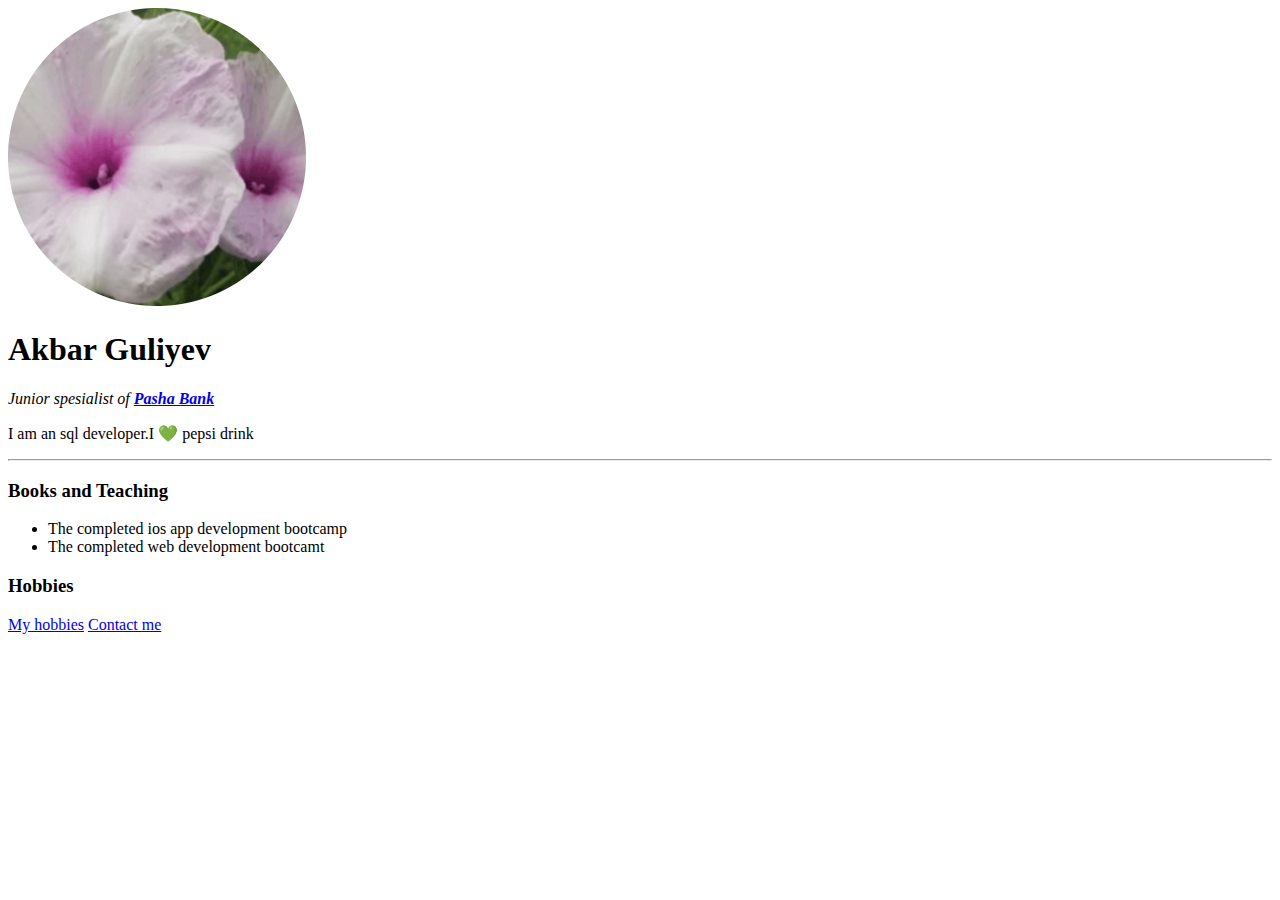
==== index.html @ 2c3b4d9d "add initial CV website files" ====
<!DOCTYPE html>
<html lang="en" dir="ltr">
  <head>
    <meta charset="utf-8">
    <title>💚Akbar's Personal Site</title>
  </head>
  <body>
    <img src="images/crop-circle.png" alt="Akbar profile photo">
    <h1>Akbar Guliyev</h1>
    <p><em>Junior spesialist of <strong><a href="https://www.pashabank.az/lang,az/">Pasha Bank</a></strong></em></p>
    <p>I am an sql developer.I 💚 pepsi drink</p>
    <hr>
    <h3>Books and Teaching</h3>
    <ul>
      <li>The completed ios app development bootcamp</li>
      <li>The completed web development bootcamt</li>
    </ul>
    <h3>Hobbies</h3>
    <a href="myhobbies.html">My hobbies</a>
    <a href="contact.html">Contact me</a>

  </body>
</html>
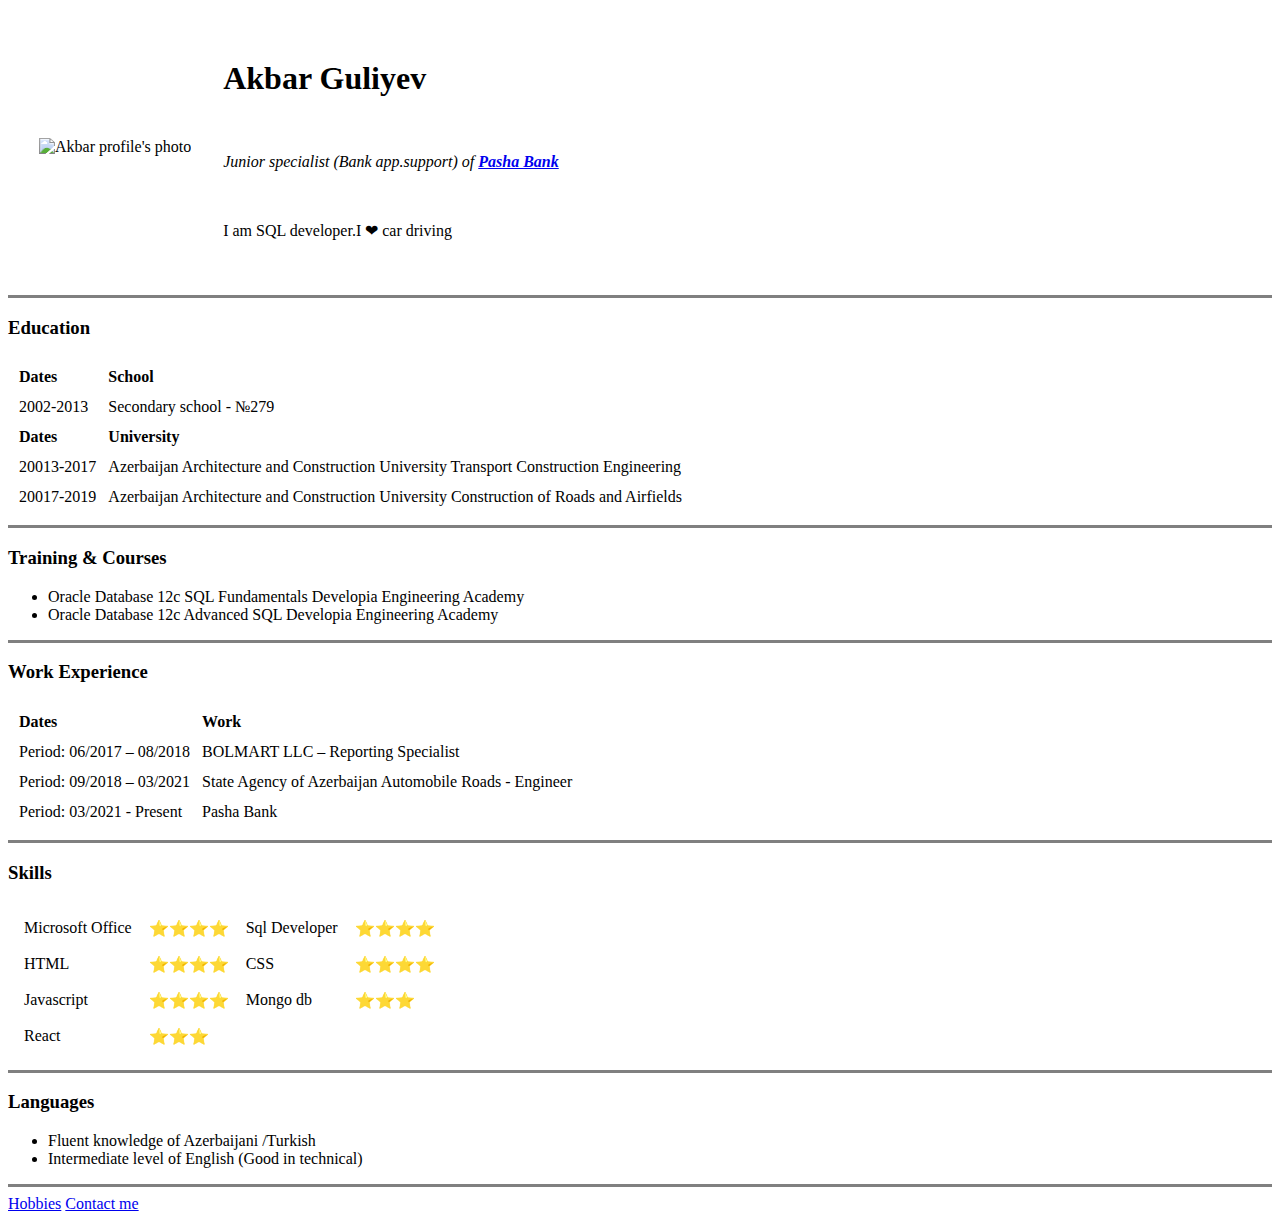
==== commit 1f987d70: "Update index.html" ====
--- a/index.html
+++ b/index.html
@@ -2,22 +2,106 @@
 <html lang="en" dir="ltr">
   <head>
     <meta charset="utf-8">
-    <title>💚Akbar's Personal Site</title>
+    <title>Akbar's personal site</title>
   </head>
   <body>
-    <img src="images/crop-circle.png" alt="Akbar profile photo">
-    <h1>Akbar Guliyev</h1>
-    <p><em>Junior spesialist of <strong><a href="https://www.pashabank.az/lang,az/">Pasha Bank</a></strong></em></p>
-    <p>I am an sql developer.I 💚 pepsi drink</p>
-    <hr>
-    <h3>Books and Teaching</h3>
+    <table cellspacing="30">
+      <tr >
+        <td><img src="images/akbar.png" alt="Akbar profile's photo"></td>
+        <td cellspacing><h1>Akbar Guliyev</h1><br>
+          <p><em>Junior specialist (Bank app.support) of <strong><a href="https://www.pashabank.az/lang,az/">Pasha Bank</a></strong></em></p><br>
+          <p>I am SQL developer.I ❤ car driving</p>
+        </td>
+      </tr>
+    </table>
+    <hr size="3" noshade>
+      <h3>Education</h3>
+      <table cellspacing="10">
+          <tbody>
+          <tr>
+            <td><strong>Dates</strong></td>
+            <td><strong>School</strong></td>
+          </tr>
+          </tbody>
+          <td>2002-2013</td>
+          <td>Secondary school - №279</td>
+        <tbody>
+          <td><strong>Dates</strong></td>
+          <td><strong>University</strong></td>
+        </tbody>
+        <tr>
+          <td>20013-2017</td>
+          <td>Azerbaijan Architecture and Construction University Transport Construction Engineering </td>
+        </tr>
+        <tr>
+          <td>20017-2019</td>
+          <td>Azerbaijan Architecture and Construction University Construction of Roads and Airfields </td>
+        </tr>
+      </table>
+    <hr size="3" noshade>
+    <h3>Training & Courses</h3>
     <ul>
-      <li>The completed ios app development bootcamp</li>
-      <li>The completed web development bootcamt</li>
+      <li>Oracle Database 12c SQL Fundamentals
+          Developia Engineering Academy</li>
+      <li>Oracle Database 12c Advanced SQL
+          Developia Engineering Academy</li>
     </ul>
-    <h3>Hobbies</h3>
-    <a href="myhobbies.html">My hobbies</a>
+    <hr size="3" noshade>
+    <h3>Work Experience</h3>
+    <table cellspacing=10">
+      <tbody>
+        <tr>
+          <td><strong>Dates</strong></td>
+          <td><strong>Work</strong></td>
+        </tr>
+      </tbody>
+      <tr>
+        <td>Period: 06/2017 – 08/2018</td>
+        <td>BOLMART LLC – Reporting Specialist</td>
+      </tr>
+      <tr>
+        <td>Period: 09/2018 – 03/2021</td>
+        <td>State Agency of Azerbaijan Automobile Roads - Engineer</td>
+      </tr>
+      <tr>
+        <td>Period: 03/2021 - Present</td>
+        <td>Pasha Bank</td>
+      </tr>
+    </table>
+    <hr size="3" noshade>
+    <h3>Skills</h3>
+    <table cellspacing="15">
+      <tr>
+        <td>Microsoft Office</td>
+        <td>⭐⭐⭐⭐</td>
+        <td>Sql Developer</td>
+        <td>⭐⭐⭐⭐</td>
+      </tr>
+      <tr>
+        <td>HTML</td>
+        <td>⭐⭐⭐⭐</td>
+        <td>CSS</td>
+        <td>⭐⭐⭐⭐</td>
+      </tr>
+      <tr>
+        <td>Javascript</td>
+        <td>⭐⭐⭐⭐</td>
+        <td>Mongo db</td>
+        <td>⭐⭐⭐</td>
+      </tr>
+      <tr>
+        <td>React</td>
+        <td>⭐⭐⭐</td>
+      </tr>
+    </table>
+    <hr size="3" noshade>
+    <h3>Languages</h3>
+    <ul>
+      <li>Fluent knowledge of Azerbaijani /Turkish</li>
+      <li>Intermediate level of English (Good in technical)</li>
+    </ul>
+    <hr size="3" noshade>
+    <a href="myhobbies.html">Hobbies</a>
     <a href="contact.html">Contact me</a>
-
   </body>
 </html>
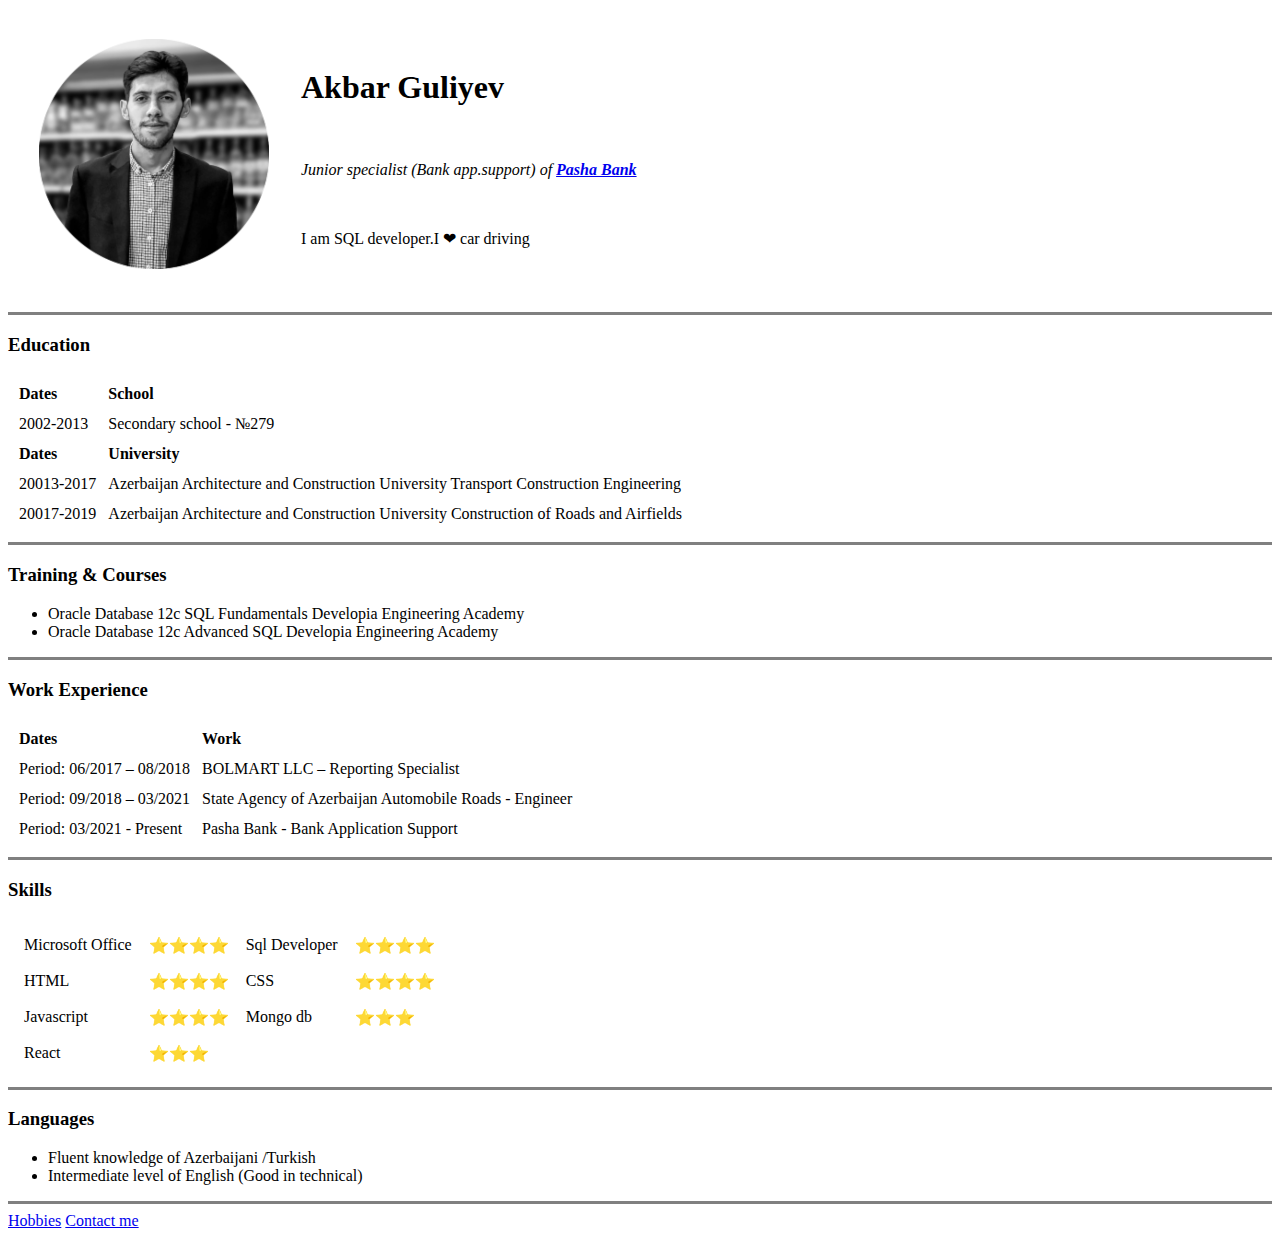
==== commit 09412d72: "Update index.html" ====
--- a/index.html
+++ b/index.html
@@ -65,7 +65,7 @@
       </tr>
       <tr>
         <td>Period: 03/2021 - Present</td>
-        <td>Pasha Bank</td>
+        <td>Pasha Bank - Bank Application Support</td>
       </tr>
     </table>
     <hr size="3" noshade>
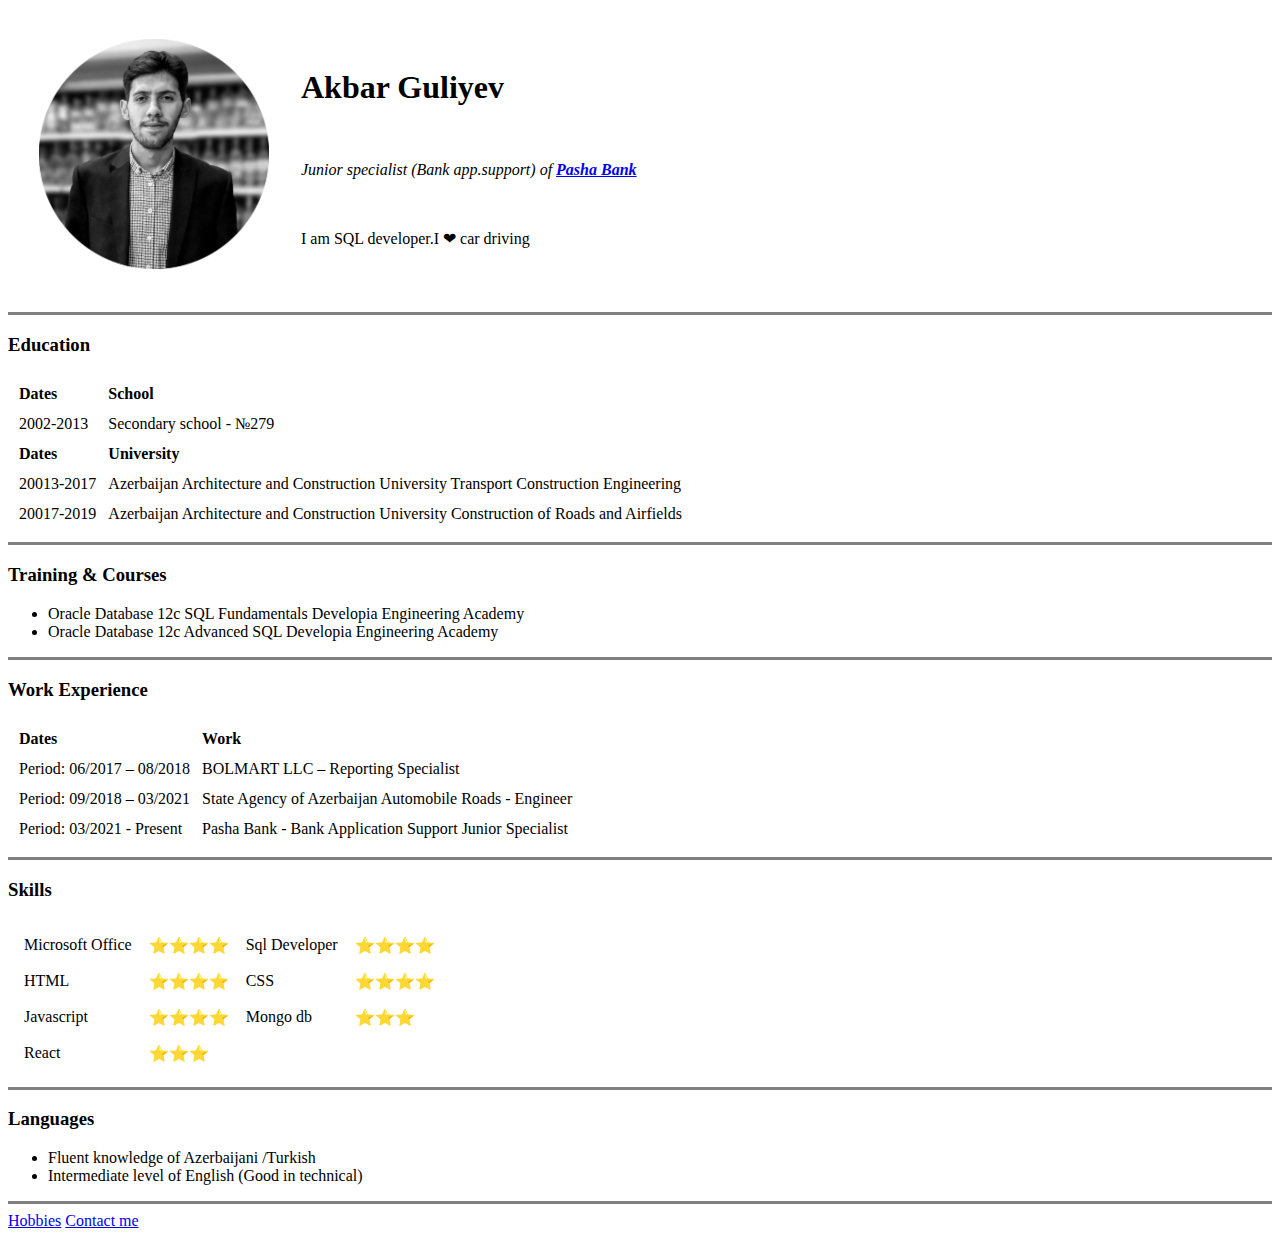
==== commit 1d24b2b0: "Update index.html" ====
--- a/index.html
+++ b/index.html
@@ -65,7 +65,7 @@
       </tr>
       <tr>
         <td>Period: 03/2021 - Present</td>
-        <td>Pasha Bank - Bank Application Support</td>
+        <td>Pasha Bank - Bank Application Support Junior Specialist</td>
       </tr>
     </table>
     <hr size="3" noshade>
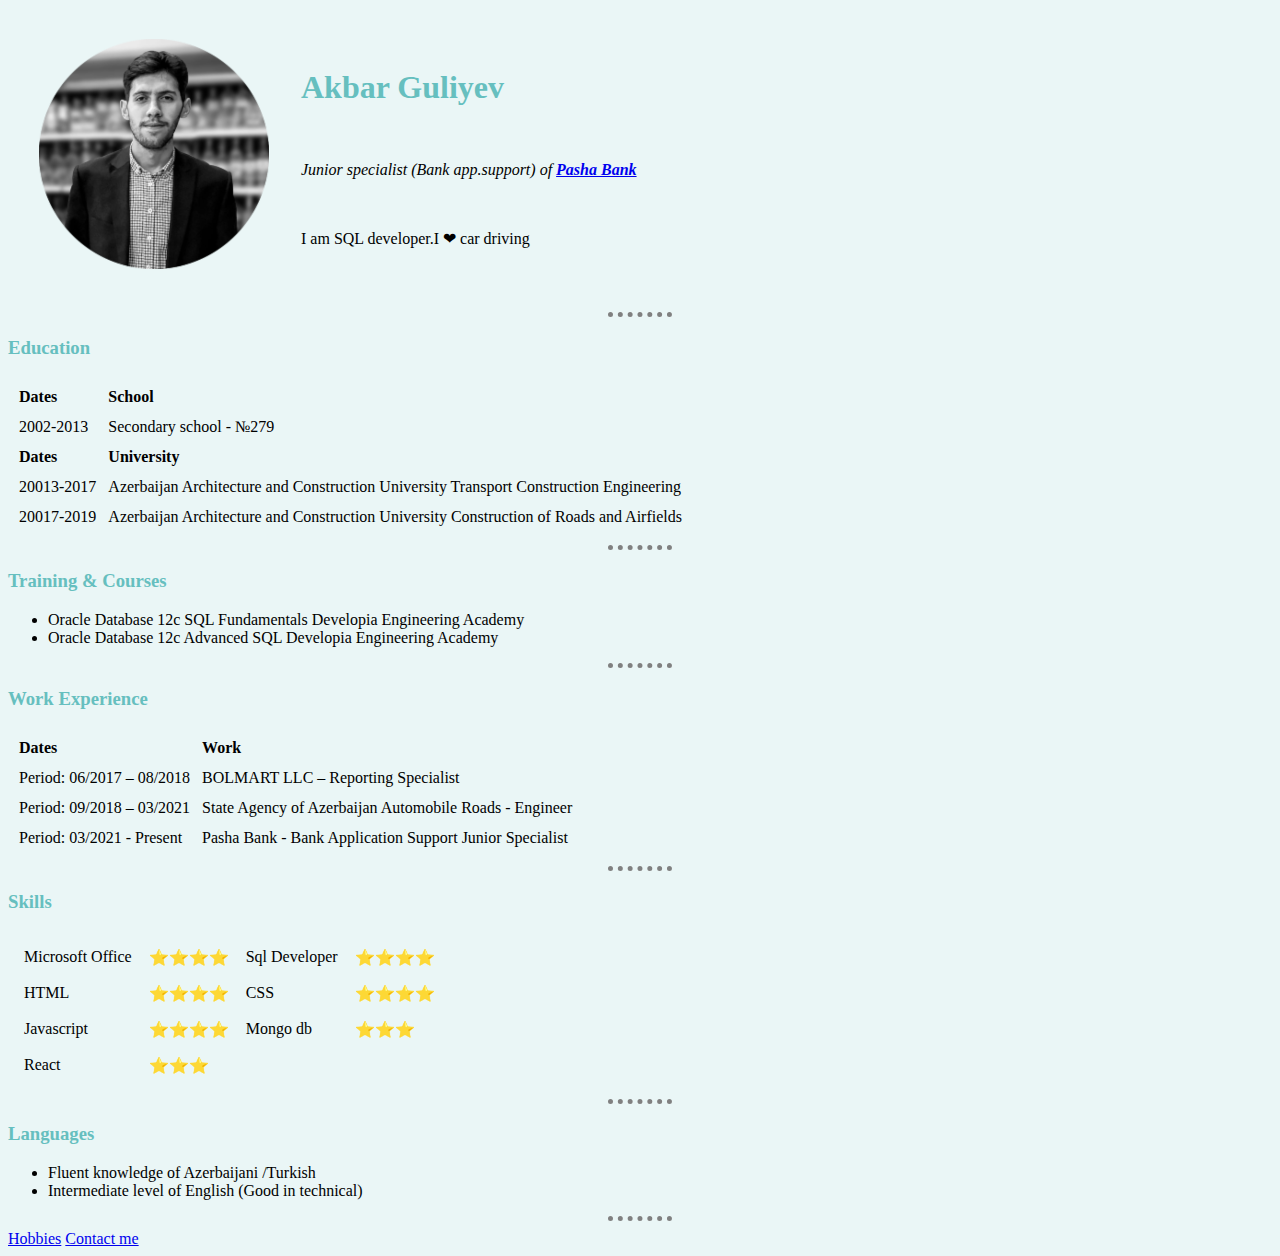
==== commit 49dd5a1f: "Update index.html" ====
--- a/index.html
+++ b/index.html
@@ -3,7 +3,8 @@
   <head>
     <meta charset="utf-8">
     <title>Akbar's personal site</title>
-  </head>
+    <link rel="stylesheet" href="css/styles.css">
+   </head>
   <body>
     <table cellspacing="30">
       <tr >
@@ -48,7 +49,7 @@
     </ul>
     <hr size="3" noshade>
     <h3>Work Experience</h3>
-    <table cellspacing=10">
+    <table cellspacing="10">
       <tbody>
         <tr>
           <td><strong>Dates</strong></td>
--- a/css/styles.css
+++ b/css/styles.css
@@ -0,0 +1,17 @@
+body{
+  background-color: #EAF6F6;
+}
+h1 {
+  color: #66BFBF;
+}
+h3{
+  color:#66BFBF;
+}
+hr{
+  background-color: #EAF6F6;
+  border-style: none;
+  border-top-style: dotted;
+  border-color: grey;
+  border-width: 5px;
+  width: 5%;
+}
